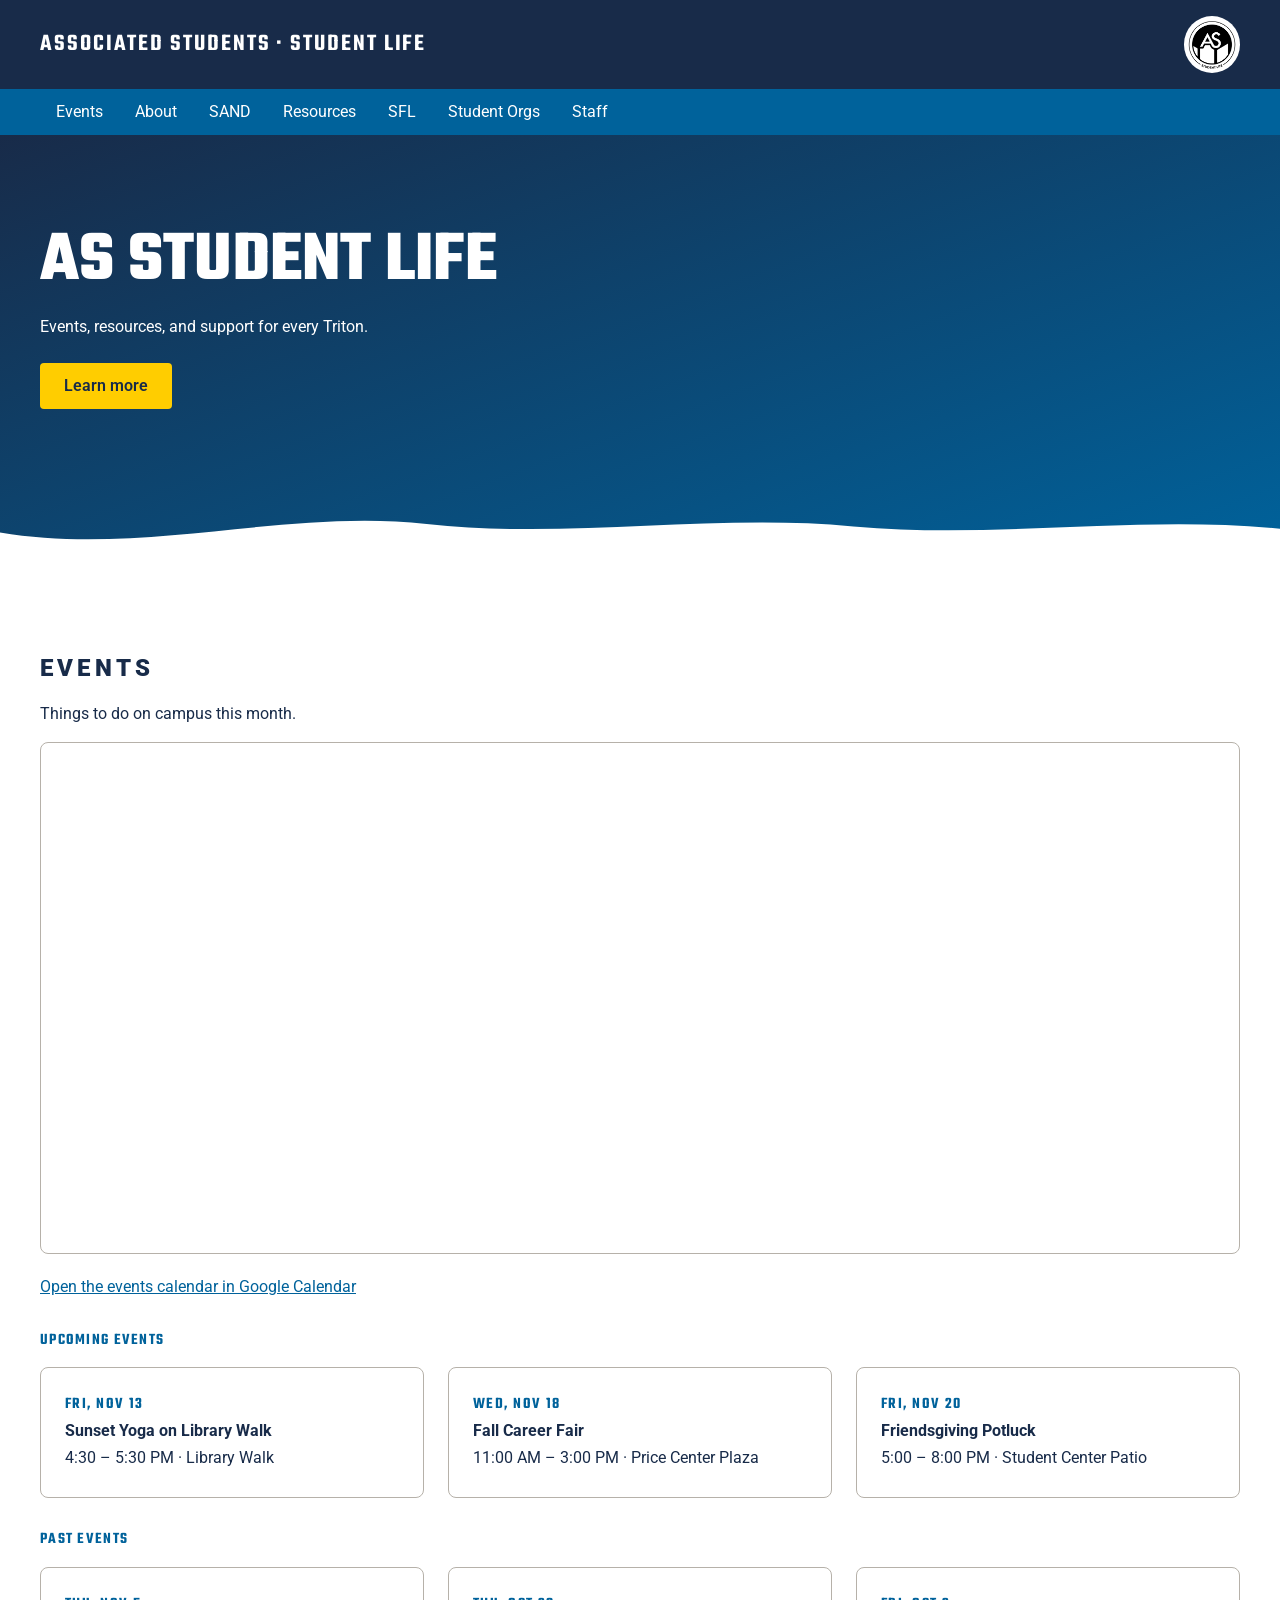
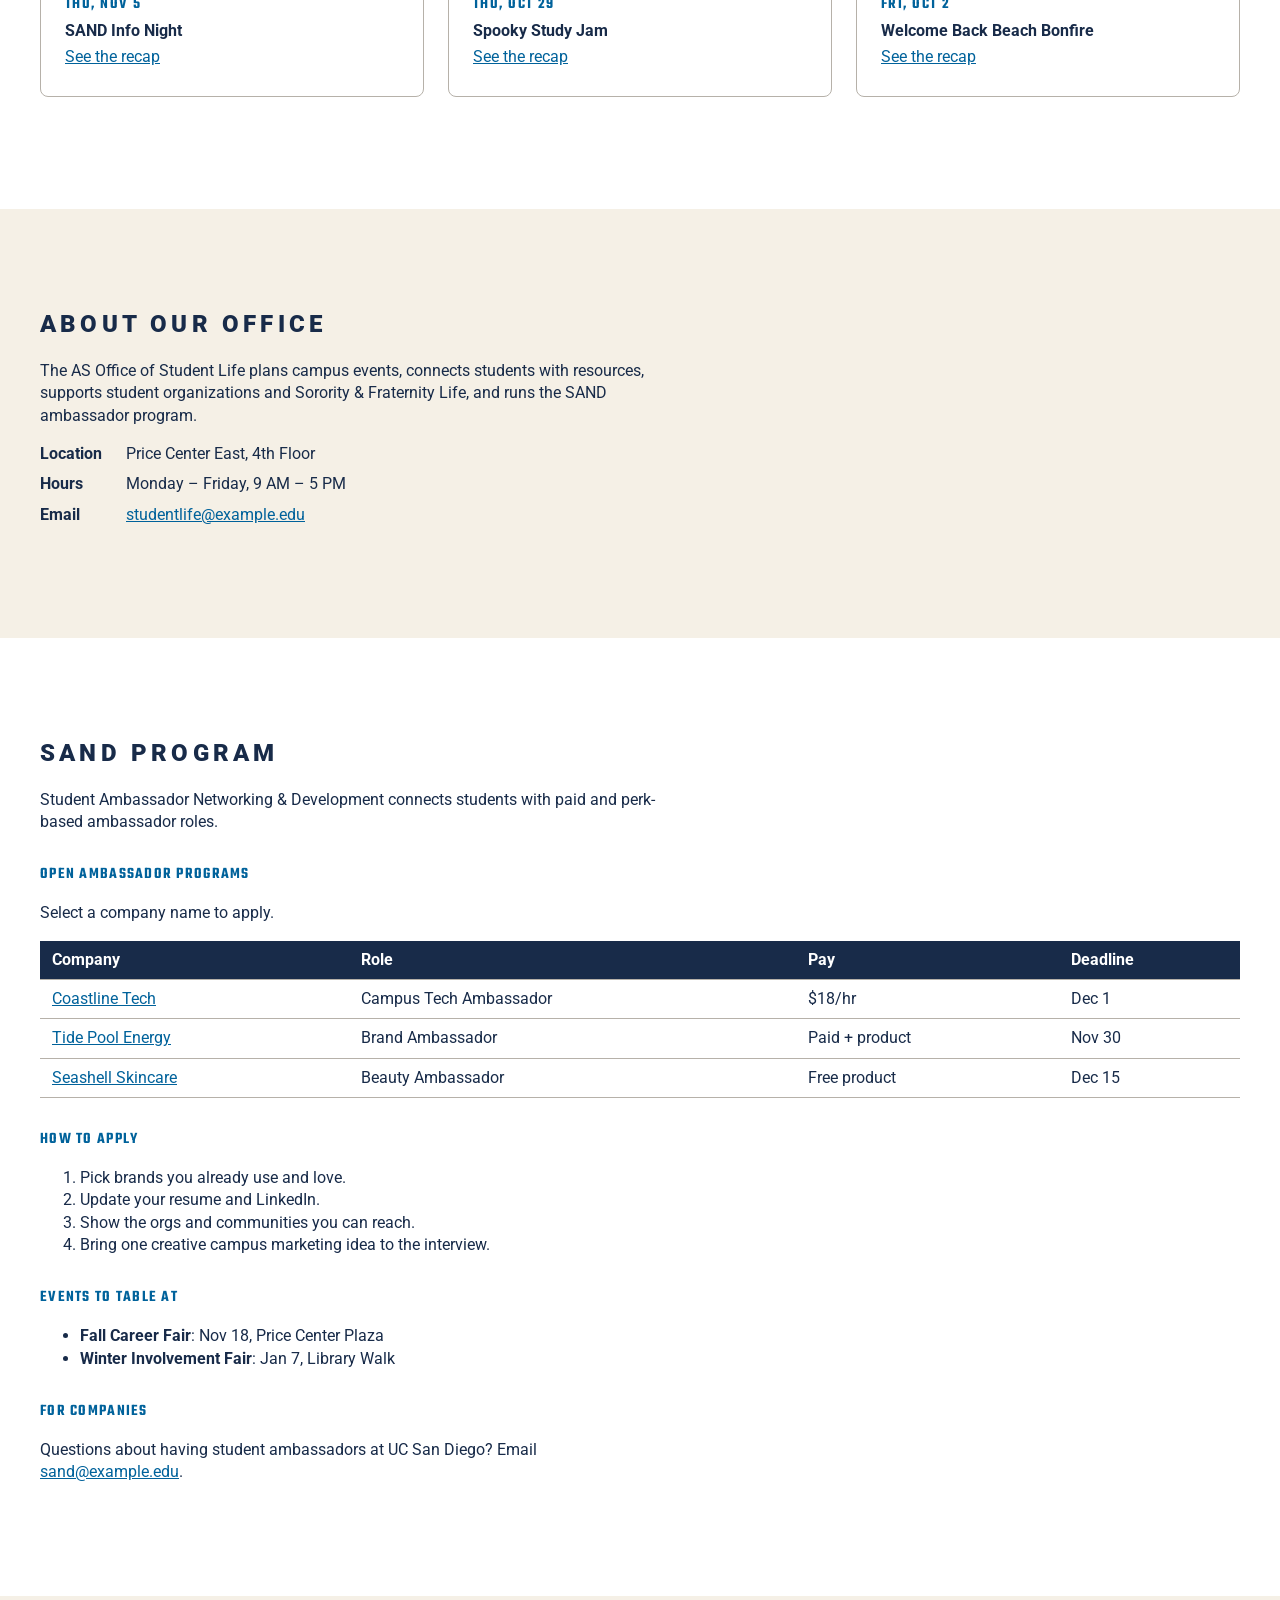
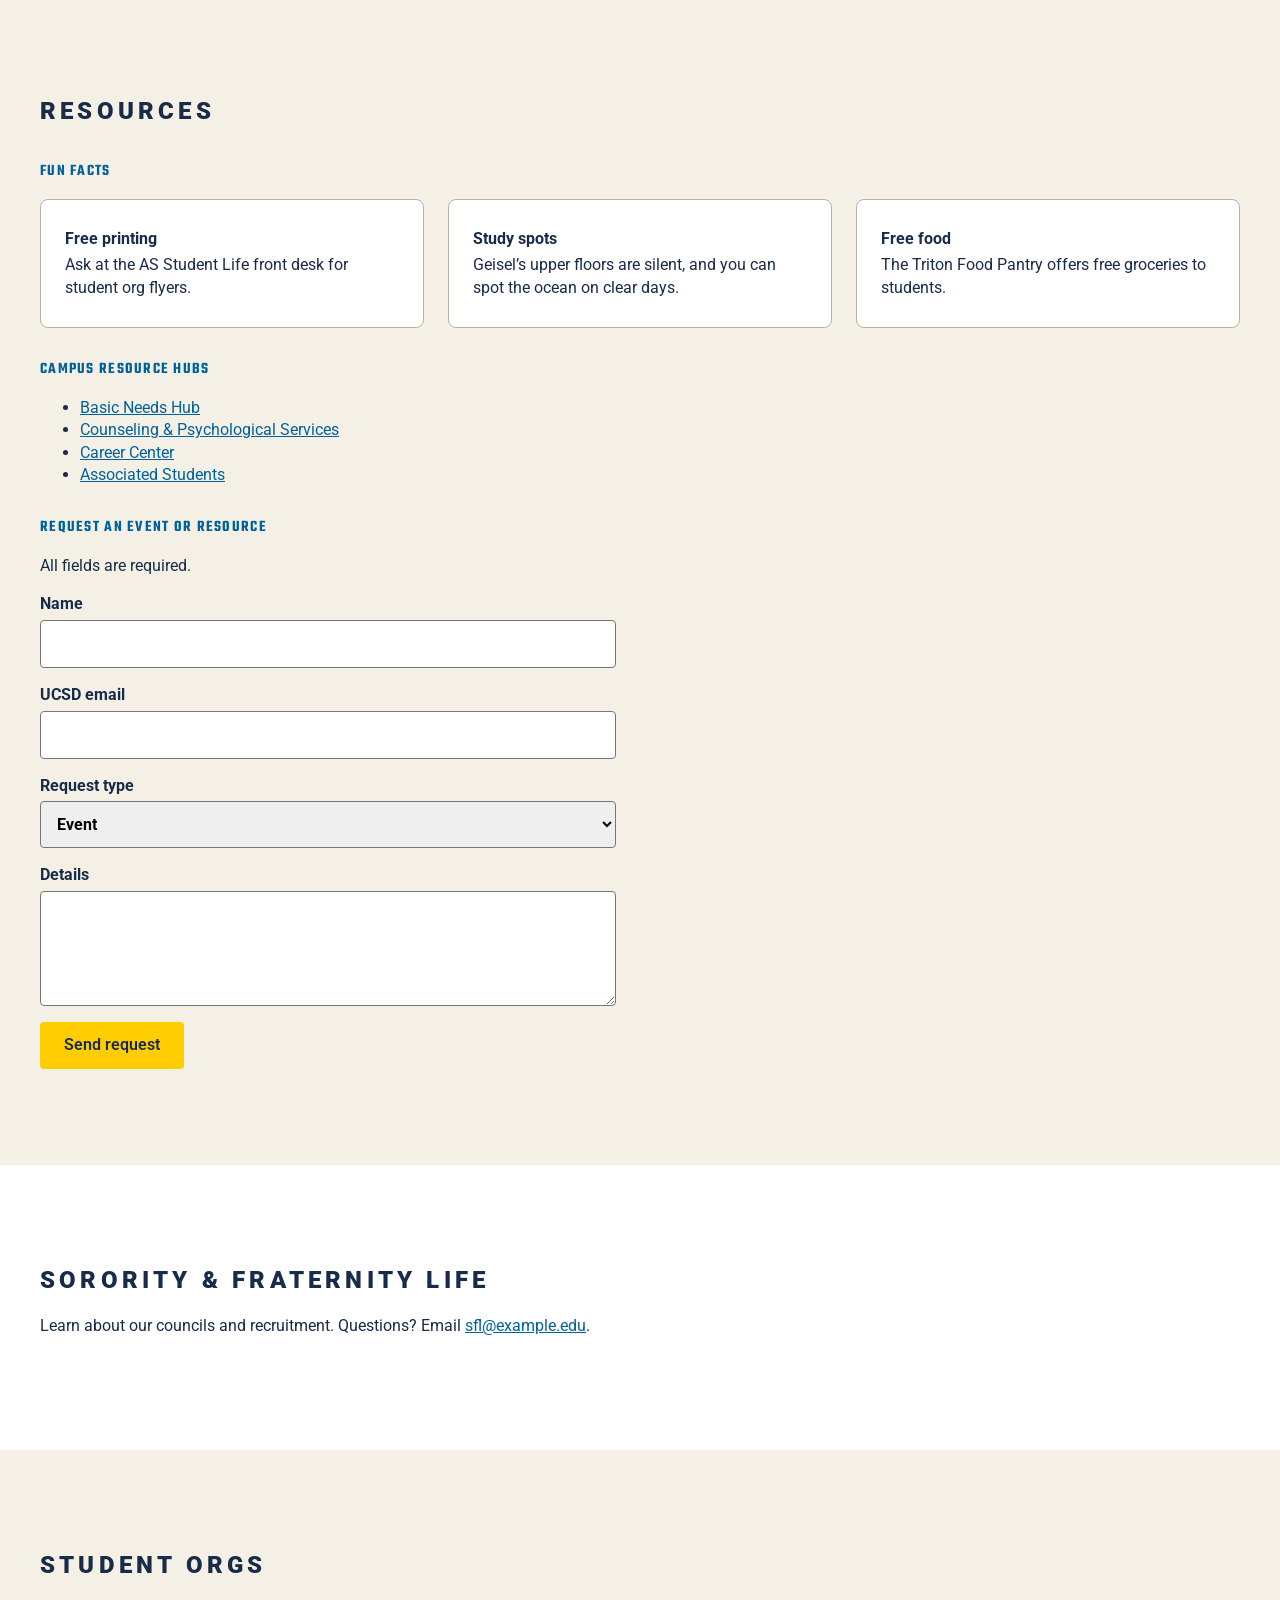
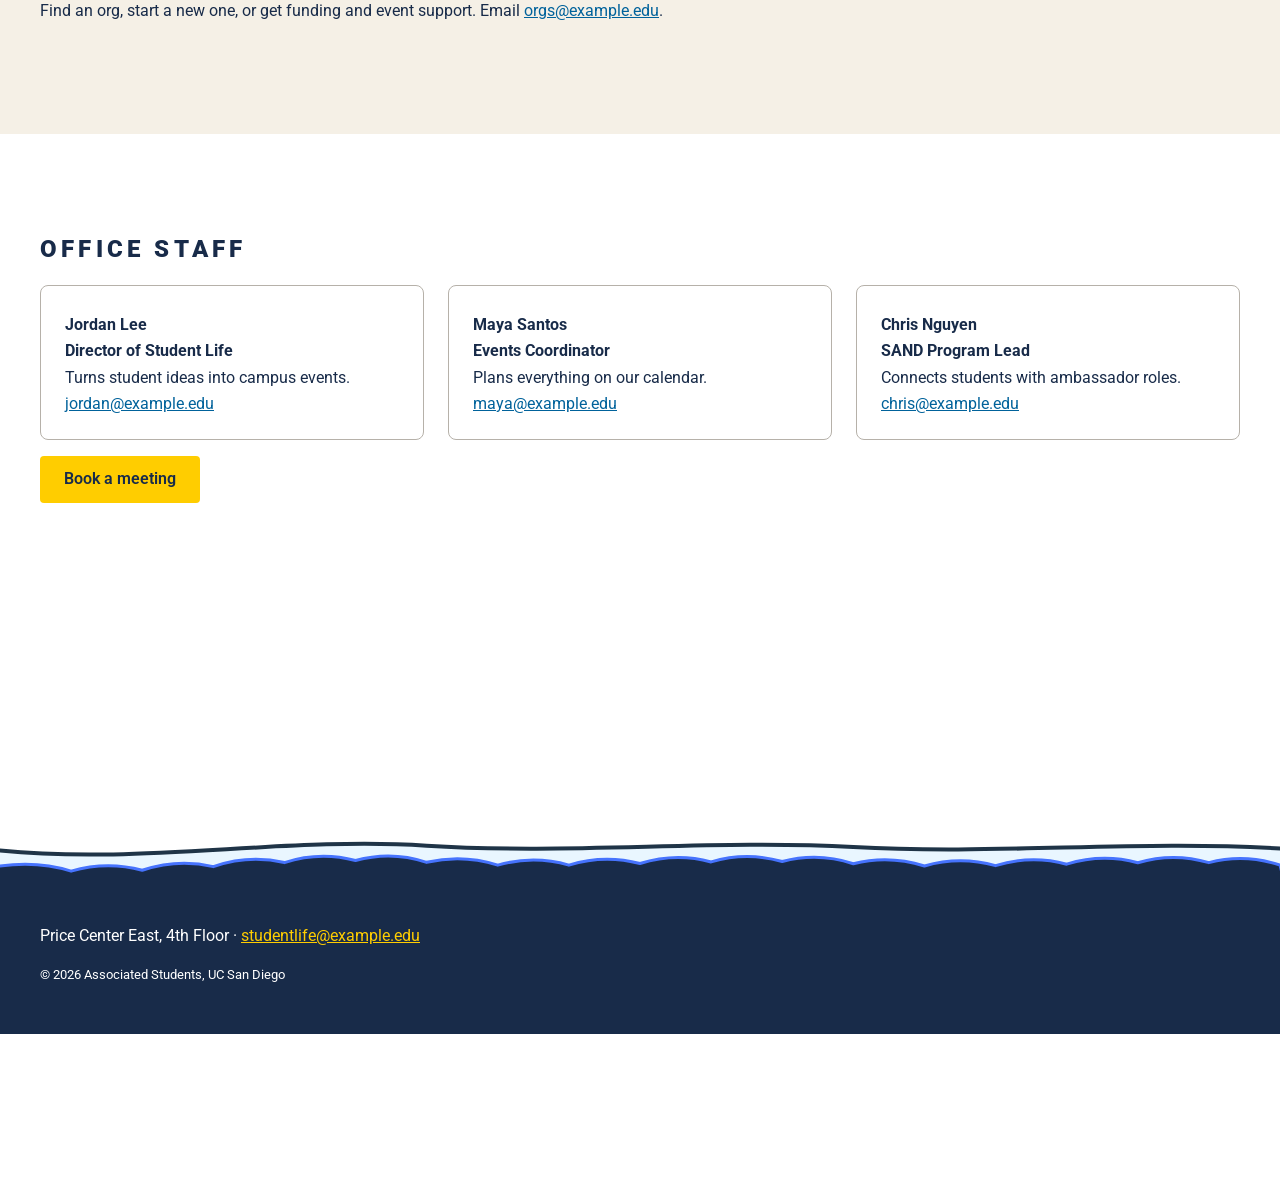
==== index.html @ 991984aa "initial" ====
<!DOCTYPE html>
<html lang="en">
<head>
  <meta charset="UTF-8">
  <meta name="viewport" content="width=device-width, initial-scale=1">
  <title>AS Student Life | UC San Diego</title>
  <meta name="description" content="Events, resources, and support from AS Student Life at UC San Diego.">
  <!-- Fonts from DESIGN.md: Roboto for body text, Teko for headlines and small labels -->
  <link rel="preconnect" href="https://fonts.googleapis.com">
  <link rel="preconnect" href="https://fonts.gstatic.com" crossorigin>
  <link rel="stylesheet" href="https://fonts.googleapis.com/css2?family=Roboto:ital,wght@0,400;0,600;0,700;0,900;1,400&family=Teko:wght@600;700&display=swap">
  <link rel="stylesheet" href="styles.css">
  <script src="script.js" defer></script>
</head>
<body>
  <a class="skip-link" href="#main-content">Skip to main content</a>

  <!-- Top bar: site name on the left, AS logo on the right (UCSD's masthead layout) -->
  <header class="site-header">
    <a class="site-header__name" href="index.html">Associated Students · Student Life</a>
    <img class="site-header__logo" src="assets/images/as-student-life-logo.png" alt="" width="56" height="57">
  </header>

  <!-- Blue navigation bar: each link jumps to a section below -->
  <nav class="site-nav" aria-label="Main">
    <ul>
      <li><a href="#events">Events</a></li>
      <li><a href="#about">About</a></li>
      <li><a href="#sand">SAND</a></li>
      <li><a href="#resources">Resources</a></li>
      <li><a href="#sfl">SFL</a></li>
      <li><a href="#student-orgs">Student Orgs</a></li>
      <li><a href="#staff">Staff</a></li>
    </ul>
  </nav>

  <main id="main-content">

    <!-- Hero banner -->
    <section class="hero" aria-labelledby="hero-heading">
      <h1 id="hero-heading">AS Student Life</h1>
      <p>Events, resources, and support for every Triton.</p>
      <a class="button" href="#about">Learn more<span class="visually-hidden"> about our office</span></a>
    </section>

    <!-- Events -->
    <section class="section" id="events" aria-labelledby="events-heading">
      <h2 id="events-heading">Events</h2>
      <p>Things to do on campus this month.</p>

      <!-- Replace src with your own Google Calendar embed link:
           Google Calendar → Settings → your calendar → Integrate calendar → "Embed code" -->
      <iframe class="calendar" src="https://calendar.google.com/calendar/embed?src=en.usa%23holiday%40group.v.calendar.google.com&amp;ctz=America%2FLos_Angeles" title="Campus events calendar" loading="lazy"></iframe>
      <!-- Fallback in case the embed is blocked or doesn't load (use the same calendar link) -->
      <p><a href="https://calendar.google.com/calendar/embed?src=en.usa%23holiday%40group.v.calendar.google.com&amp;ctz=America%2FLos_Angeles">Open the events calendar in Google Calendar</a></p>

      <h3>Upcoming events</h3>
      <!-- role="list" keeps list semantics in Safari, which drops them when bullets are removed with CSS -->
      <ul class="card-list" role="list">
        <li>
          <article class="card">
            <time datetime="2026-11-13">Fri, Nov 13</time>
            <h4>Sunset Yoga on Library Walk</h4>
            <p>4:30 – 5:30 PM · Library Walk</p>
          </article>
        </li>
        <li>
          <article class="card">
            <time datetime="2026-11-18">Wed, Nov 18</time>
            <h4>Fall Career Fair</h4>
            <p>11:00 AM – 3:00 PM · Price Center Plaza</p>
          </article>
        </li>
        <li>
          <article class="card">
            <time datetime="2026-11-20">Fri, Nov 20</time>
            <h4>Friendsgiving Potluck</h4>
            <p>5:00 – 8:00 PM · Student Center Patio</p>
          </article>
        </li>
      </ul>

      <h3>Past events</h3>
      <ul class="card-list" role="list">
        <li>
          <article class="card">
            <time datetime="2026-11-05">Thu, Nov 5</time>
            <h4>SAND Info Night</h4>
            <p><a href="#">See the recap<span class="visually-hidden"> of SAND Info Night</span></a></p>
          </article>
        </li>
        <li>
          <article class="card">
            <time datetime="2026-10-29">Thu, Oct 29</time>
            <h4>Spooky Study Jam</h4>
            <p><a href="#">See the recap<span class="visually-hidden"> of Spooky Study Jam</span></a></p>
          </article>
        </li>
        <li>
          <article class="card">
            <time datetime="2026-10-02">Fri, Oct 2</time>
            <h4>Welcome Back Beach Bonfire</h4>
            <p><a href="#">See the recap<span class="visually-hidden"> of Welcome Back Beach Bonfire</span></a></p>
          </article>
        </li>
      </ul>
    </section>

    <!-- About the office -->
    <section class="section section--sand" id="about" aria-labelledby="about-heading">
      <h2 id="about-heading">About our office</h2>
      <p>The AS Office of Student Life plans campus events, connects students with resources, supports student organizations and Sorority &amp; Fraternity Life, and runs the SAND ambassador program.</p>
      <dl class="details">
        <dt>Location</dt>
        <dd>Price Center East, 4th Floor</dd>
        <dt>Hours</dt>
        <dd>Monday – Friday, 9 AM – 5 PM</dd>
        <dt>Email</dt>
        <dd><a href="mailto:studentlife@example.edu">studentlife@example.edu</a></dd>
      </dl>
    </section>

    <!-- SAND: Student Ambassador Networking and Development -->
    <section class="section" id="sand" aria-labelledby="sand-heading">
      <h2 id="sand-heading">SAND Program</h2>
      <p>Student Ambassador Networking &amp; Development connects students with paid and perk-based ambassador roles.</p>

      <h3 id="sand-programs-heading">Open ambassador programs</h3>
      <p>Select a company name to apply.</p>
      <table aria-labelledby="sand-programs-heading">
        <thead>
          <tr>
            <th scope="col">Company</th>
            <th scope="col">Role</th>
            <th scope="col">Pay</th>
            <th scope="col">Deadline</th>
          </tr>
        </thead>
        <tbody>
          <tr>
            <td><a href="#">Coastline Tech</a></td>
            <td>Campus Tech Ambassador</td>
            <td>$18/hr</td>
            <td><time datetime="2026-12-01">Dec 1</time></td>
          </tr>
          <tr>
            <td><a href="#">Tide Pool Energy</a></td>
            <td>Brand Ambassador</td>
            <td>Paid + product</td>
            <td><time datetime="2026-11-30">Nov 30</time></td>
          </tr>
          <tr>
            <td><a href="#">Seashell Skincare</a></td>
            <td>Beauty Ambassador</td>
            <td>Free product</td>
            <td><time datetime="2026-12-15">Dec 15</time></td>
          </tr>
        </tbody>
      </table>

      <h3>How to apply</h3>
      <ol>
        <li>Pick brands you already use and love.</li>
        <li>Update your resume and LinkedIn.</li>
        <li>Show the orgs and communities you can reach.</li>
        <li>Bring one creative campus marketing idea to the interview.</li>
      </ol>

      <h3>Events to table at</h3>
      <ul>
        <li><strong>Fall Career Fair</strong>: <time datetime="2026-11-18">Nov 18</time>, Price Center Plaza</li>
        <li><strong>Winter Involvement Fair</strong>: <time datetime="2027-01-07">Jan 7</time>, Library Walk</li>
      </ul>

      <h3>For companies</h3>
      <p>Questions about having student ambassadors at UC San Diego? Email <a href="mailto:sand@example.edu">sand@example.edu</a>.</p>
    </section>

    <!-- Resources -->
    <section class="section section--sand" id="resources" aria-labelledby="resources-heading">
      <h2 id="resources-heading">Resources</h2>

      <h3>Fun facts</h3>
      <ul class="card-list" role="list">
        <li>
          <article class="card">
            <h4>Free printing</h4>
            <p>Ask at the AS Student Life front desk for student org flyers.</p>
          </article>
        </li>
        <li>
          <article class="card">
            <h4>Study spots</h4>
            <p>Geisel’s upper floors are silent, and you can spot the ocean on clear days.</p>
          </article>
        </li>
        <li>
          <article class="card">
            <h4>Free food</h4>
            <p>The Triton Food Pantry offers free groceries to students.</p>
          </article>
        </li>
      </ul>

      <h3>Campus resource hubs</h3>
      <ul>
        <li><a href="https://basicneeds.ucsd.edu">Basic Needs Hub</a></li>
        <li><a href="https://caps.ucsd.edu">Counseling &amp; Psychological Services</a></li>
        <li><a href="https://career.ucsd.edu">Career Center</a></li>
        <li><a href="https://as.ucsd.edu">Associated Students</a></li>
      </ul>

      <h3 id="request-form-heading">Request an event or resource</h3>
      <p>All fields are required.</p>
      <!-- Set action="" to your form service (Google Forms, Formspree, etc.) to receive submissions.
           It's a plain HTML form, so it works without JavaScript. -->
      <form class="request-form" action="#" method="post" aria-labelledby="request-form-heading">
        <label>Name <input type="text" name="name" autocomplete="name" required></label>
        <label>UCSD email <input type="email" name="email" autocomplete="email" required></label>
        <label>Request type
          <select name="request-type" required>
            <option>Event</option>
            <option>Resource</option>
            <option>Other</option>
          </select>
        </label>
        <label>Details <textarea name="details" rows="4" required></textarea></label>
        <button class="button" type="submit">Send request</button>
      </form>
    </section>

    <!-- Sorority & Fraternity Life -->
    <section class="section" id="sfl" aria-labelledby="sfl-heading">
      <h2 id="sfl-heading">Sorority &amp; Fraternity Life</h2>
      <p>Learn about our councils and recruitment. Questions? Email <a href="mailto:sfl@example.edu">sfl@example.edu</a>.</p>
    </section>

    <!-- Student organizations -->
    <section class="section section--sand" id="student-orgs" aria-labelledby="student-orgs-heading">
      <h2 id="student-orgs-heading">Student Orgs</h2>
      <p>Find an org, start a new one, or get funding and event support. Email <a href="mailto:orgs@example.edu">orgs@example.edu</a>.</p>
    </section>

    <!-- Office staff -->
    <section class="section" id="staff" aria-labelledby="staff-heading">
      <h2 id="staff-heading">Office Staff</h2>
      <ul class="card-list" role="list">
        <li>
          <article class="card">
            <h3>Jordan Lee</h3>
            <p><strong>Director of Student Life</strong></p>
            <p>Turns student ideas into campus events.</p>
            <a href="mailto:jordan@example.edu">jordan@example.edu</a>
          </article>
        </li>
        <li>
          <article class="card">
            <h3>Maya Santos</h3>
            <p><strong>Events Coordinator</strong></p>
            <p>Plans everything on our calendar.</p>
            <a href="mailto:maya@example.edu">maya@example.edu</a>
          </article>
        </li>
        <li>
          <article class="card">
            <h3>Chris Nguyen</h3>
            <p><strong>SAND Program Lead</strong></p>
            <p>Connects students with ambassador roles.</p>
            <a href="mailto:chris@example.edu">chris@example.edu</a>
          </article>
        </li>
      </ul>
      <p><a class="button" href="https://calendly.com/your-calendly-link">Book a meeting</a></p>
    </section>
  </main>

  <footer class="site-footer">
    <!-- Decorative wave edge along the top of the footer, drawn in the same style as the mascot art -->
    <svg class="site-footer__wave" viewBox="0 0 1440 100" preserveAspectRatio="none" aria-hidden="true" focusable="false">
      <path class="site-footer__foam" d="M -10 32.2 L 0 32.2 C 160 54.2 320 10.2 480 24.5 C 640 38.8 800 14.6 960 26.7 C 1120 38.8 1280 15.7 1440 28.9 L 1450 28.9 L 1450 110 L -10 110 Z"/>
      <path class="site-footer__water" d="M -10 58.2 Q 40 46.3 80 64.3 Q 120 48.3 160 62.9 Q 200 44.2 240 57.2 Q 280 38.1 320 50.9 Q 360 32.8 400 47.7 Q 440 32.1 480 50.5 Q 520 37.2 560 54.8 Q 600 39.2 640 54.8 Q 680 37.7 720 52.4 Q 760 35.1 800 49.9 Q 840 33.3 880 49.3 Q 920 34.5 960 52.7 Q 1000 39.0 1040 56.2 Q 1080 40.3 1120 55.7 Q 1160 38.6 1200 53.4 Q 1240 36.2 1280 51.1 Q 1320 34.7 1360 51.0 Q 1400 36.4 1440 54.9 L 1450 110 L -10 110 Z"/>
    </svg>

    <!-- Cat mascot: visible by default; script.js adds the pop-up animation if the browser supports it -->
    <figure class="mascot" data-mascot>
      <img src="assets/images/mascot-cat-surfing.png" alt="The AS Student Life cat mascot surfing a wave" width="900" height="852" loading="lazy">
      <figcaption class="mascot__bubble">Have a pawsome day!</figcaption>
    </figure>
    <address>Price Center East, 4th Floor · <a href="mailto:studentlife@example.edu">studentlife@example.edu</a></address>
    <p><small>© 2026 Associated Students, UC San Diego</small></p>
  </footer>
</body>
</html>
---- styles.css ----
/* =========================================================
   AS Student Life — styles
   Colors, fonts and spacing follow DESIGN.md (UC San Diego brand).
   Progressive enhancement: the HTML works on its own. These styles
   add layout and a light beach look, and anything a browser doesn't
   support (masks, sticky positioning) simply falls back to plain.
   ========================================================= */

/* ---- Design tokens (from DESIGN.md: don't add colors, fonts or spacing outside these) ---- */
:root {
  /* UC San Diego colors */
  --ucsd-navy: #182B49;       /* Header, footer, headings, main text */
  --ucsd-blue: #00629B;       /* Nav bar, links, small labels, focus rings on light areas */
  --ucsd-gold: #C69214;       /* Button hover */
  --ucsd-yellow: #FFCD00;     /* Buttons, links on navy */
  --ucsd-cyan: #00C6D7;       /* Focus rings on navy and blue areas only */
  --ucsd-white: #FFFFFF;
  --ucsd-sand: #F5F0E6;       /* Every other section's background */
  --ucsd-warm-gray: #B6B1A9;  /* Card borders, table lines */
  --ucsd-cool-gray: #747678;  /* Form input borders (warm gray is too faint to outline a field) */

  /* Fonts (loaded from Google Fonts in index.html) */
  --font-body: "Roboto", "Helvetica Neue", Helvetica, Arial, sans-serif;
  --font-display: "Teko", "Roboto Condensed", "Arial Narrow", sans-serif;

  /* Spacing scale (4px steps): use only these */
  --space-1: 4px;  --space-2: 8px;  --space-3: 12px; --space-4: 16px;
  --space-5: 24px; --space-6: 32px; --space-7: 48px; --space-8: 64px; --space-9: 96px;

  --radius-sm: 4px;  /* Buttons, inputs */
  --radius-md: 8px;  /* Cards, calendar, speech bubble */

  /* Page side margin: 16px on phones, 24px on tablets, 32px on desktops (see media queries) */
  --gutter: var(--space-4);
  /* Side padding that keeps content centered at 1200px wide */
  --page-padding: max(var(--gutter), calc((100% - 1200px) / 2));
  /* Top/bottom padding of each section: 48px on phones, 96px on desktops */
  --section-padding: var(--space-7);

  /* Mascot art colors, not UI colors: sampled from the cat picture so the footer's wave edge blends into it */
  --art-outline: #1F3447;     /* The art's dark outline */
  --art-foam: #E9F6FF;        /* Wave foam */
  --art-crest: #4673FD;       /* Blue line where foam meets water */

  /* Width of the surfing cat in the footer (smaller on phones, bigger on desktops) */
  --mascot-size: clamp(11rem, 24vw, 20rem);

  /* Height of the footer's wave edge (shorter on phones, so its foam band matches the cat picture's) */
  --footer-wave-height: clamp(3rem, 5vw, 4.5rem);

  /* Wave shape, used below the hero */
  --wave: url("data:image/svg+xml,%3Csvg xmlns='http://www.w3.org/2000/svg' viewBox='0 0 1440 80' preserveAspectRatio='none'%3E%3Cpath d='M0 44 C160 84 320 4 480 30 C640 56 800 12 960 34 C1120 56 1280 14 1440 38 L1440 80 L0 80 Z'/%3E%3C/svg%3E");
}

/* Tablets: wider side margins */
@media (min-width: 768px) {
  :root {
    --gutter: var(--space-5);
  }
}

/* Desktops: widest side margins and roomier sections */
@media (min-width: 1024px) {
  :root {
    --gutter: var(--space-6);
    --section-padding: var(--space-9);
  }
}

/* ---- Base ---- */
* {
  box-sizing: border-box;
}

html {
  scroll-behavior: smooth;
}

body {
  margin: 0;
  font-family: var(--font-body);
  font-size: 1rem;
  line-height: 1.4;
  color: var(--ucsd-navy);
  background: var(--ucsd-white);
}

/* Keeps long paragraphs at a comfortable reading width */
p {
  max-width: 70ch;
}

a {
  color: var(--ucsd-blue);
}

/* ---- Headings (DESIGN.md type hierarchy) ---- */

/* H1: tall, condensed Teko capitals */
h1 {
  font-family: var(--font-display);
  font-size: clamp(2.5rem, 6vw, 4.5rem);
  font-weight: 700;
  line-height: 0.85;
  text-transform: uppercase;
}

/* H2: heavy, widely spaced Roboto capitals */
h2 {
  margin: 0 0 var(--space-4);
  font-size: 1.5rem;
  font-weight: 900;
  letter-spacing: 0.175em;
  line-height: 1.6;
  text-transform: uppercase;
}

/* "Eyebrow" labels: section subheadings ("Upcoming events") and event dates on cards */
.section > h3,
.card time {
  font-family: var(--font-display);
  font-size: 1rem;
  font-weight: 600;
  letter-spacing: 0.08em;
  line-height: 1.3;
  text-transform: uppercase;
  color: var(--ucsd-blue);
}

.section > h3 {
  margin: var(--space-6) 0 var(--space-3);
}

/* ---- Accessibility helpers ---- */

/* Clear focus ring for keyboard users: blue on light areas... */
:focus-visible {
  outline: 2px solid var(--ucsd-blue);
  outline-offset: 2px;
}

/* ...and cyan on the navy/blue areas so it stays visible */
.skip-link:focus-visible,
.site-header :focus-visible,
.site-nav :focus-visible,
.hero :focus-visible,
.site-footer :focus-visible {
  outline-color: var(--ucsd-cyan);
}

/* Hides text on screen but keeps it for screen readers */
.visually-hidden {
  position: absolute;
  width: 1px;
  height: 1px;
  overflow: hidden;
  clip: rect(0 0 0 0);
  white-space: nowrap;
}

/* "Skip to main content" link: off screen until a keyboard user tabs to it */
.skip-link {
  position: absolute;
  left: -999px;
}

.skip-link:focus {
  left: var(--space-4);
  top: var(--space-4);
  z-index: 10;
  padding: var(--space-2) var(--space-4);
  background: var(--ucsd-yellow);
  color: var(--ucsd-navy);
}

/* ---- Top bar (navy, site name left, logo right) ---- */
.site-header {
  display: flex;
  align-items: center;
  justify-content: space-between;
  gap: var(--space-4);
  padding: var(--space-4) var(--page-padding);
  background: var(--ucsd-navy);
}

/* "Associated Students · Student Life" (wraps onto two lines on phones) */
.site-header__name {
  color: var(--ucsd-white);
  font-family: var(--font-display);
  font-size: 1.5rem;
  font-weight: 600;
  letter-spacing: 0.08em;
  line-height: 1.3;
  text-decoration: none;
  text-transform: uppercase;
}

/* AS logo: the file is black on a see-through background, so it sits on a white circle to stay
   visible on navy. The logo itself is only sized, never recolored or cropped. */
.site-header__logo {
  width: 56px;
  height: auto;
  padding: var(--space-1);
  border-radius: 50%;
  background: var(--ucsd-white);
}

/* ---- Navigation bar ---- */
.site-nav {
  padding-inline: var(--page-padding);
  background: var(--ucsd-blue);
}

/* Links in a row that wraps onto a second line on phones (nothing hidden off screen) */
.site-nav ul {
  display: flex;
  flex-wrap: wrap;
  margin: 0;
  padding: 0;
  list-style: none;
}

.site-nav a {
  display: block;
  padding: var(--space-3) var(--space-4);
  color: var(--ucsd-white);
  text-decoration: none;
}

.site-nav a:hover {
  background: var(--ucsd-navy);
}

/* On tablets and up, keep the nav bar at the top while scrolling */
@media (min-width: 768px) {
  .site-nav {
    position: sticky;
    top: 0;
    z-index: 5;
  }

  /* Stops section headings from landing underneath the sticky nav bar */
  html {
    scroll-padding-top: var(--space-8);
  }
}

/* ---- Hero banner ---- */
.hero {
  position: relative;
  /* Extra bottom padding (48px) makes room for the wave edge */
  padding: var(--section-padding) var(--page-padding) calc(var(--section-padding) + var(--space-7));
  color: var(--ucsd-white);
  /* Subtle navy-to-blue gradient (the only gradient DESIGN.md allows); white text passes contrast on both.
     To use a photo like the AS site, replace this line with:
     background: linear-gradient(rgb(24 43 73 / 0.7), rgb(24 43 73 / 0.7)), url("assets/images/hero.jpg") center / cover; */
  background: linear-gradient(160deg, var(--ucsd-navy), var(--ucsd-blue));
}

.hero h1 {
  margin: 0;
}

.hero p {
  margin: var(--space-5) 0;
}

/* Yellow button ("Learn more", "Send request", "Book a meeting") */
.button {
  display: inline-block;
  padding: var(--space-3) var(--space-5);
  border: 0;
  border-radius: var(--radius-sm);
  background: var(--ucsd-yellow);
  color: var(--ucsd-navy);
  font: inherit;
  font-weight: 600;
  text-decoration: none;
  cursor: pointer;
}

.button:hover {
  background: var(--ucsd-gold);
}

/* White wave at the bottom of the hero.
   Only drawn in browsers that support CSS masks; others just get a straight edge. */
@supports ((mask-image: none) or (-webkit-mask-image: none)) {
  .hero::after {
    content: "";
    position: absolute;
    left: 0;
    right: 0;
    bottom: -1px;
    height: var(--space-7);
    background: var(--ucsd-white);
    -webkit-mask: var(--wave) bottom / 100% 100% no-repeat;
    mask: var(--wave) bottom / 100% 100% no-repeat;
  }
}

/* ---- Page sections ---- */
.section {
  padding: var(--section-padding) var(--page-padding);
}

/* Every other section gets a sand background */
.section--sand {
  background: var(--ucsd-sand);
}

/* Grid of cards that wraps to fit the screen */
.card-list {
  display: grid;
  grid-template-columns: repeat(auto-fit, minmax(15rem, 1fr));
  gap: var(--space-5);
  padding: 0;
  list-style: none;
}

.card {
  height: 100%;
  padding: var(--space-5);
  border: 1px solid var(--ucsd-warm-gray);
  border-radius: var(--radius-md);
  background: var(--ucsd-white);
}

.card h3,
.card h4,
.card p {
  margin: var(--space-1) 0;
}

/* Card titles (event and staff names): bold, body-sized */
.card h3 {
  font-size: 1rem;
}

/* Embedded Google Calendar */
.calendar {
  width: 100%;
  height: 32rem;
  border: 1px solid var(--ucsd-warm-gray);
  border-radius: var(--radius-md);
}

/* Label / value pairs (office location, hours, email) */
.details {
  display: grid;
  grid-template-columns: max-content 1fr;
  gap: var(--space-2) var(--space-5);
}

.details dt {
  font-weight: 700;
}

.details dd {
  margin: 0;
}

/* SAND programs table */
table {
  width: 100%;
  border-collapse: collapse;
}

th,
td {
  padding: var(--space-2) var(--space-3);
  border-bottom: 1px solid var(--ucsd-warm-gray);
  text-align: left;
}

th {
  background: var(--ucsd-navy);
  color: var(--ucsd-white);
}

/* Request form: one field per row, label above input */
.request-form {
  display: grid;
  gap: var(--space-4);
  max-width: 36rem;
}

.request-form label {
  display: grid;
  gap: var(--space-1);
  font-weight: 700;
}

.request-form input,
.request-form select,
.request-form textarea {
  padding: var(--space-3);
  border: 1px solid var(--ucsd-cool-gray);
  border-radius: var(--radius-sm);
  font: inherit;
}

.request-form .button {
  justify-self: start;
}

/* ---- Footer ---- */
.site-footer {
  position: relative;
  margin-top: calc(var(--mascot-size) * 0.75 + var(--space-7)); /* Room above the footer for the cat */
  padding: var(--space-6) var(--page-padding);
  background: var(--ucsd-navy);
  color: var(--ucsd-white);
}

/* Wave edge along the top of the footer (inline SVG in index.html), in the mascot art's style:
   dark outline, then a band of foam, then a scalloped blue crest line above the navy water */
.site-footer__wave {
  position: absolute;
  left: 0;
  bottom: calc(100% - 1px);
  z-index: 1;
  width: 100%;
  height: var(--footer-wave-height);
}

.site-footer__foam {
  fill: var(--art-foam);
  stroke: var(--art-outline);
  stroke-width: 4px;
  vector-effect: non-scaling-stroke; /* Keeps lines the same thickness however wide the screen is */
}

.site-footer__water {
  fill: var(--ucsd-navy);
  stroke: var(--art-crest);
  stroke-width: 3px;
  vector-effect: non-scaling-stroke;
}

.site-footer address {
  font-style: normal;
}

.site-footer a {
  color: var(--ucsd-yellow);
}

/* ---- Cat mascot ---- */

/* The cat's wave stands in front of the footer's wave edge. The picture has its own foam line drawn
   across the wave's base, placed at the same height as the footer's foam edge so the two line up and blend:
     0.73   = where the footer's foam edge sits, as a share of the wave edge's height (near the cat)
     0.1926 = where the picture's foam line sits above its bottom, as a share of the picture's width
   By default (no JavaScript) it simply sits there, fully visible. */
.mascot {
  position: absolute;
  z-index: 2;
  bottom: calc(100% + var(--footer-wave-height) * 0.73 - var(--mascot-size) * 0.1926);
  right: var(--page-padding);
  width: var(--mascot-size);
  margin: 0;
  /* Cuts off only the bottom edge, so the cat can hide "underwater" while the bubble still shows */
  clip-path: inset(-100vmax -100vmax 0 -100vmax);
}

.mascot img {
  display: block;
  width: 100%;
  height: auto;
  transition: transform 0.6s cubic-bezier(0.34, 1.56, 0.64, 1); /* Springy pop */
}

/* Speech bubble just left of the picture */
.mascot__bubble {
  position: absolute;
  right: 96%; /* Just left of the cat's head */
  bottom: 70%;
  width: max-content;
  max-width: min(12rem, 40vw); /* Wraps onto two lines on very small phones instead of running off screen */
  padding: var(--space-2) var(--space-3);
  border: 1px solid var(--ucsd-warm-gray);
  border-radius: var(--radius-md);
  background: var(--ucsd-white);
  color: var(--ucsd-navy);
  font-size: 0.875rem;
  font-weight: 700;
}

/* Enhancement: when script.js runs it adds "mascot--animated", which hides the cat below the footer
   (the bubble hides instantly, so it's never caught half-faded)... */
.mascot--animated img {
  transform: translateY(100%);
}

.mascot--animated .mascot__bubble {
  opacity: 0;
}

/* ...then adds "is-peeking" when the footer scrolls into view, popping it back up and fading the bubble in */
.mascot--animated.is-peeking img {
  transform: none;
}

.mascot--animated.is-peeking .mascot__bubble {
  opacity: 1;
  transition: opacity 0.3s 0.5s;
}

/* Turn off animations for visitors who prefer reduced motion */
@media (prefers-reduced-motion: reduce) {
  html {
    scroll-behavior: auto;
  }

  .mascot img,
  .mascot--animated.is-peeking .mascot__bubble {
    transition: none;
  }
}
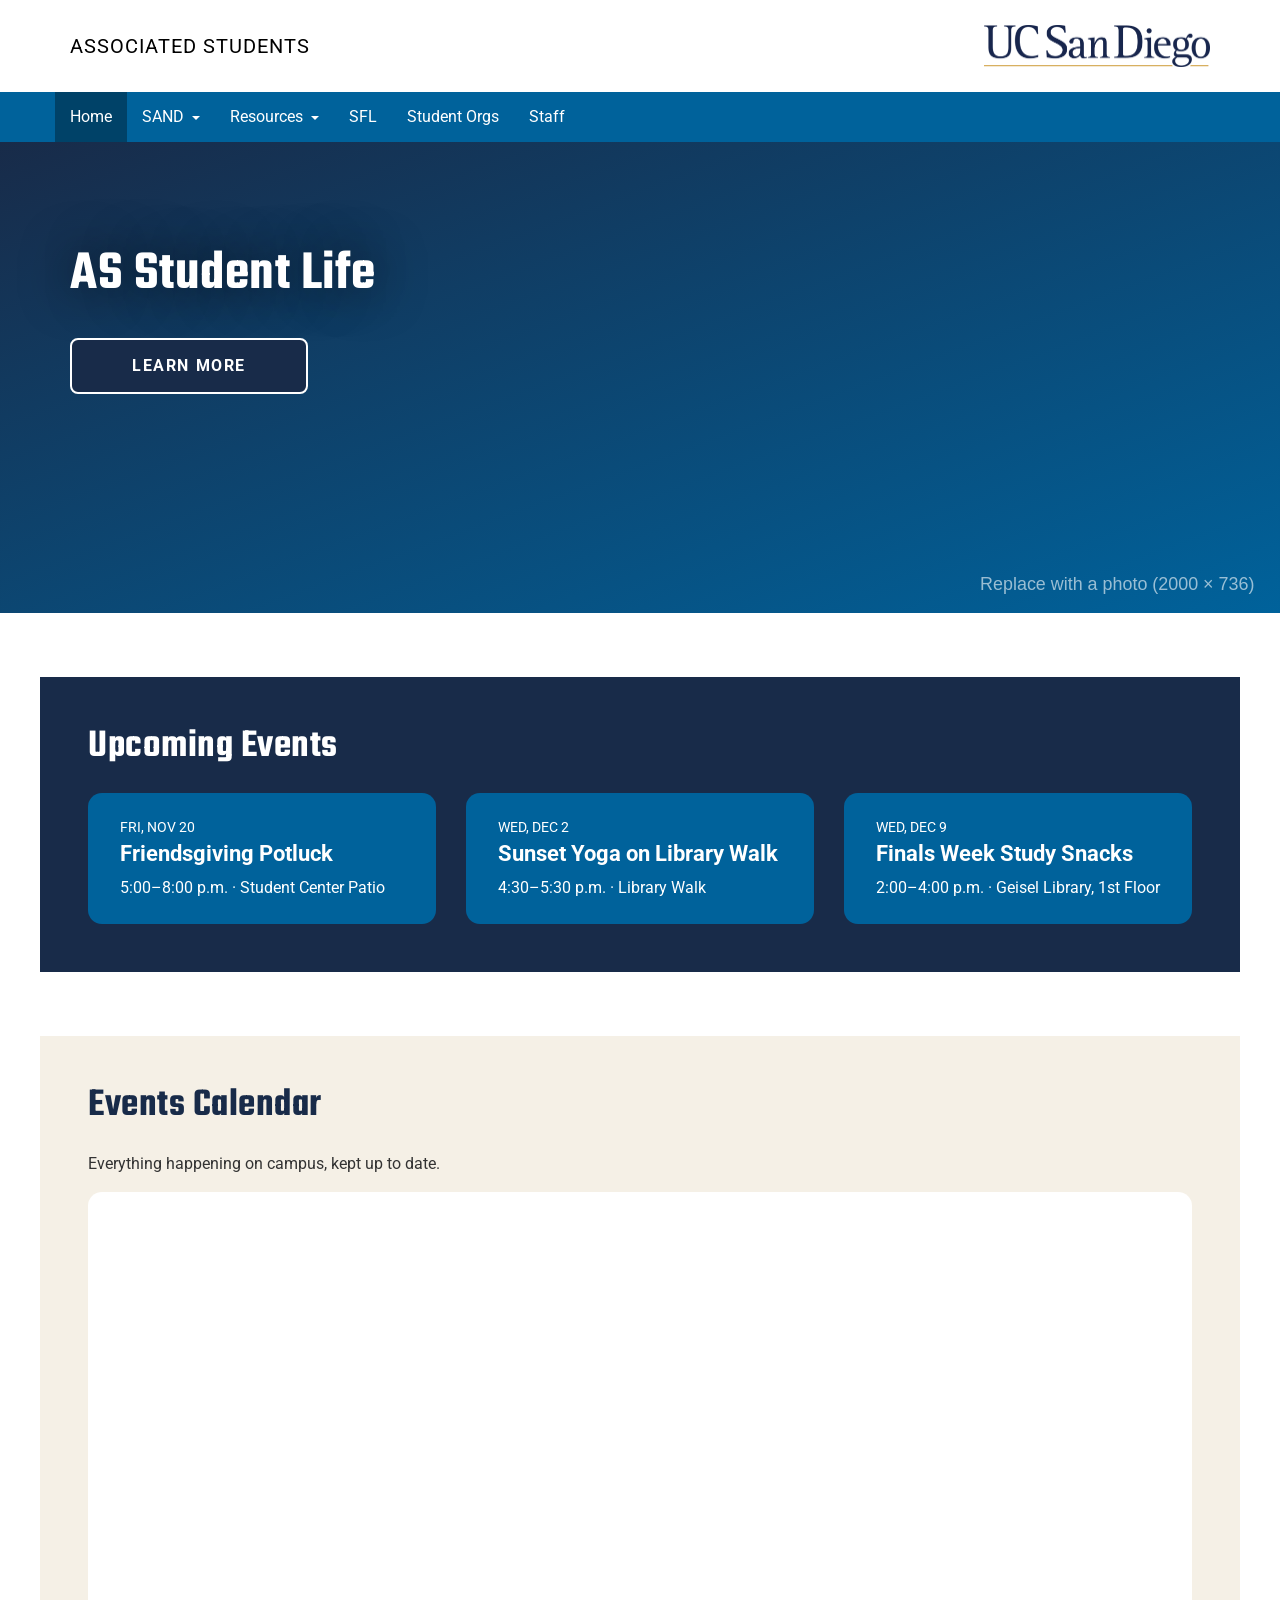
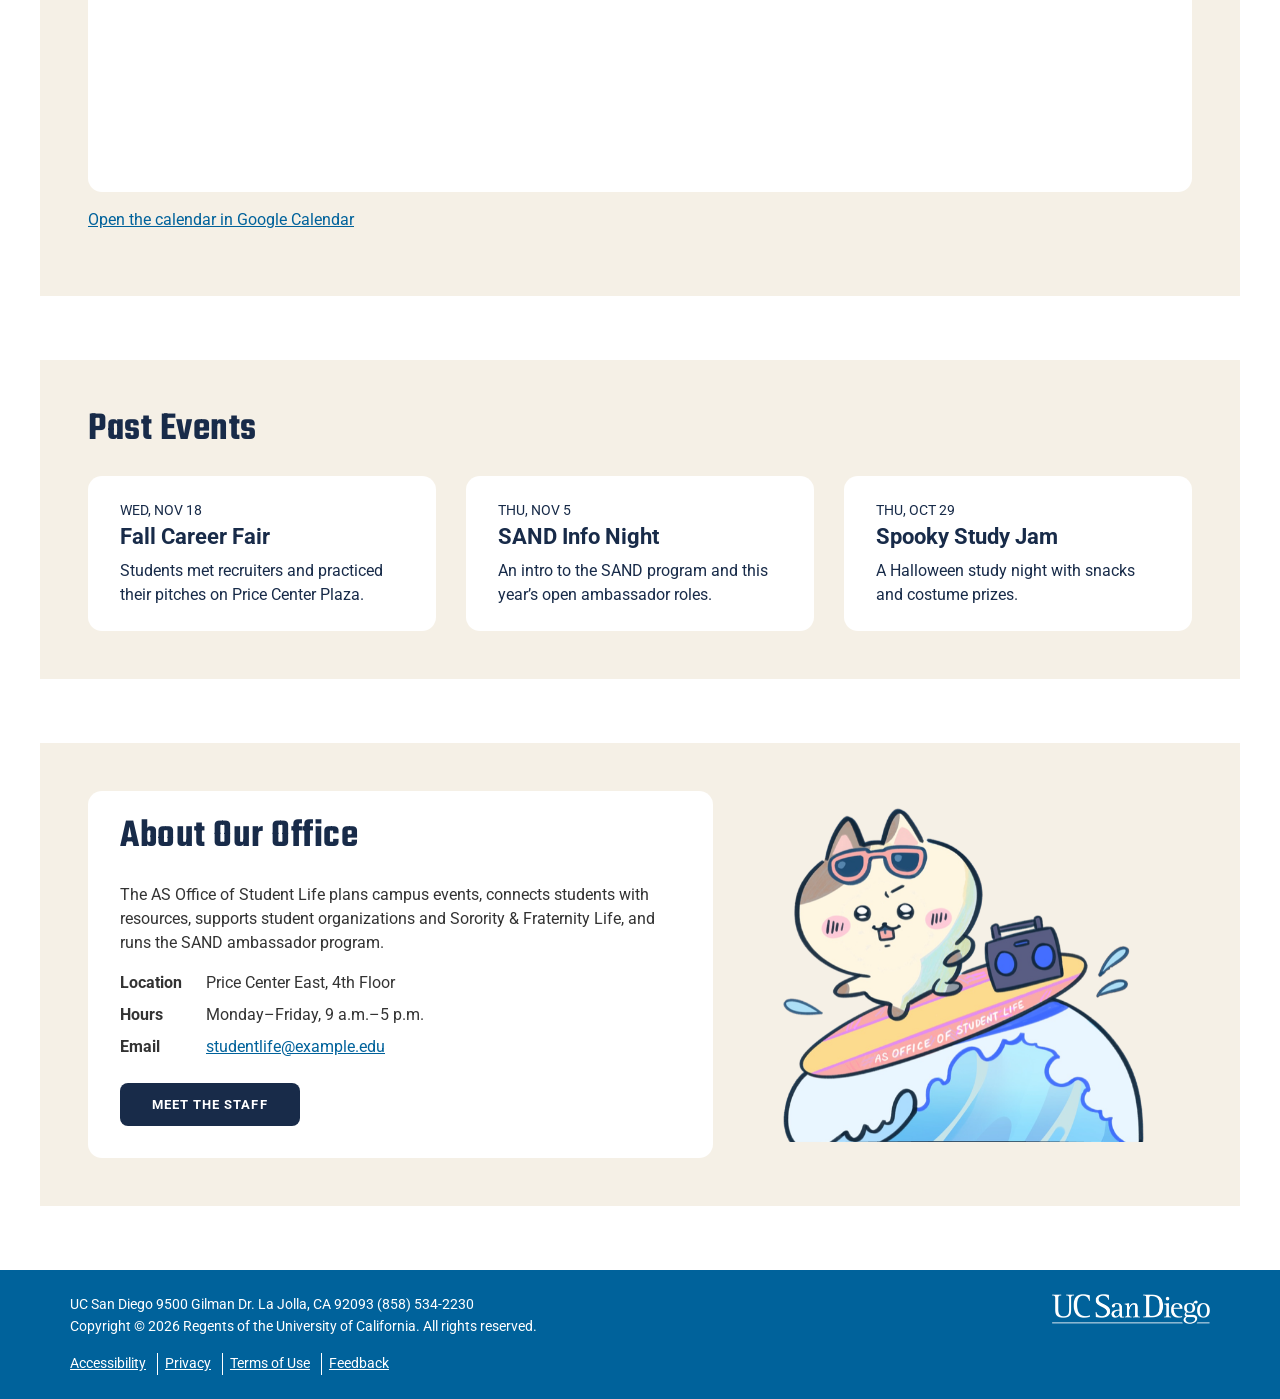
==== commit 2cb19643: "moved files" ====
--- a/index.html
+++ b/index.html
@@ -1,293 +1,135 @@
 <!DOCTYPE html>
 <html lang="en">
 <head>
-  <meta charset="UTF-8">
+  <meta charset="utf-8">
   <meta name="viewport" content="width=device-width, initial-scale=1">
   <title>AS Student Life | UC San Diego</title>
-  <meta name="description" content="Events, resources, and support from AS Student Life at UC San Diego.">
-  <!-- Fonts from DESIGN.md: Roboto for body text, Teko for headlines and small labels -->
-  <link rel="preconnect" href="https://fonts.googleapis.com">
-  <link rel="preconnect" href="https://fonts.gstatic.com" crossorigin>
-  <link rel="stylesheet" href="https://fonts.googleapis.com/css2?family=Roboto:ital,wght@0,400;0,600;0,700;0,900;1,400&family=Teko:wght@600;700&display=swap">
-  <link rel="stylesheet" href="styles.css">
-  <script src="script.js" defer></script>
+  <meta name="description" content="Events, resources and support from the AS Office of Student Life at UC San Diego.">
+  <link rel="stylesheet" href="https://fonts.googleapis.com/css2?family=Roboto:wght@400;500;700&amp;family=Teko:wght@600&amp;display=swap">
+  <link rel="stylesheet" href="style.css">
+  <script src="menu.js" defer></script>
 </head>
 <body>
-  <a class="skip-link" href="#main-content">Skip to main content</a>
+  <a class="skip-link" href="#main">Skip to main content</a>
 
-  <!-- Top bar: site name on the left, AS logo on the right (UCSD's masthead layout) -->
   <header class="site-header">
-    <a class="site-header__name" href="index.html">Associated Students · Student Life</a>
-    <img class="site-header__logo" src="assets/images/as-student-life-logo.png" alt="" width="56" height="57">
+    <a class="site-name" href="index.html">Associated Students</a>
+    <a class="ucsd-logo" href="https://ucsd.edu"><img src="images/ucsd-logo.png" alt="UC San Diego" width="451" height="85"></a>
   </header>
 
-  <!-- Blue navigation bar: each link jumps to a section below -->
   <nav class="site-nav" aria-label="Main">
-    <ul>
-      <li><a href="#events">Events</a></li>
-      <li><a href="#about">About</a></li>
-      <li><a href="#sand">SAND</a></li>
-      <li><a href="#resources">Resources</a></li>
-      <li><a href="#sfl">SFL</a></li>
-      <li><a href="#student-orgs">Student Orgs</a></li>
-      <li><a href="#staff">Staff</a></li>
+    <button type="button" aria-controls="nav-list" hidden>MENU</button>
+    <ul id="nav-list">
+      <li><a href="index.html" aria-current="page">Home</a></li>
+      <li>
+        <a href="sand.html">SAND</a>
+        <ul>
+          <li><a href="sand.html#open-programs">Open Programs</a></li>
+          <li><a href="sand.html#how-to-apply">How to Apply</a></li>
+          <li><a href="sand.html#tabling-events">Tabling Events</a></li>
+          <li><a href="sand.html#for-companies">For Companies</a></li>
+        </ul>
+      </li>
+      <li>
+        <a href="resources.html">Resources</a>
+        <ul>
+          <li><a href="resources.html#fun-facts">Fun Facts</a></li>
+          <li><a href="resources.html#campus-resources">Campus Resources</a></li>
+          <li><a href="resources.html#request-form">Request Form</a></li>
+        </ul>
+      </li>
+      <li><a href="sfl.html">SFL</a></li>
+      <li><a href="student-orgs.html">Student Orgs</a></li>
+      <li><a href="staff.html">Staff</a></li>
     </ul>
   </nav>
 
-  <main id="main-content">
-
-    <!-- Hero banner -->
-    <section class="hero" aria-labelledby="hero-heading">
-      <h1 id="hero-heading">AS Student Life</h1>
-      <p>Events, resources, and support for every Triton.</p>
-      <a class="button" href="#about">Learn more<span class="visually-hidden"> about our office</span></a>
+  <main id="main">
+    <section class="hero">
+      <img src="images/hero.svg" alt="" width="2000" height="736">
+      <header>
+        <h1>AS Student Life</h1>
+        <a class="button" href="#about-our-office">Learn More</a>
+      </header>
     </section>
 
-    <!-- Events -->
-    <section class="section" id="events" aria-labelledby="events-heading">
-      <h2 id="events-heading">Events</h2>
-      <p>Things to do on campus this month.</p>
-
-      <!-- Replace src with your own Google Calendar embed link:
-           Google Calendar → Settings → your calendar → Integrate calendar → "Embed code" -->
-      <iframe class="calendar" src="https://calendar.google.com/calendar/embed?src=en.usa%23holiday%40group.v.calendar.google.com&amp;ctz=America%2FLos_Angeles" title="Campus events calendar" loading="lazy"></iframe>
-      <!-- Fallback in case the embed is blocked or doesn't load (use the same calendar link) -->
-      <p><a href="https://calendar.google.com/calendar/embed?src=en.usa%23holiday%40group.v.calendar.google.com&amp;ctz=America%2FLos_Angeles">Open the events calendar in Google Calendar</a></p>
-
-      <h3>Upcoming events</h3>
-      <!-- role="list" keeps list semantics in Safari, which drops them when bullets are removed with CSS -->
-      <ul class="card-list" role="list">
+    <section class="panel panel-dark" id="upcoming-events">
+      <h2>Upcoming Events</h2>
+      <ul class="card-list">
         <li>
-          <article class="card">
-            <time datetime="2026-11-13">Fri, Nov 13</time>
-            <h4>Sunset Yoga on Library Walk</h4>
-            <p>4:30 – 5:30 PM · Library Walk</p>
-          </article>
+          <time datetime="2026-11-20">Fri, Nov 20</time>
+          <h3>Friendsgiving Potluck</h3>
+          <p>5:00–8:00 p.m. · Student Center Patio</p>
         </li>
         <li>
-          <article class="card">
-            <time datetime="2026-11-18">Wed, Nov 18</time>
-            <h4>Fall Career Fair</h4>
-            <p>11:00 AM – 3:00 PM · Price Center Plaza</p>
-          </article>
+          <time datetime="2026-12-02">Wed, Dec 2</time>
+          <h3>Sunset Yoga on Library Walk</h3>
+          <p>4:30–5:30 p.m. · Library Walk</p>
         </li>
         <li>
-          <article class="card">
-            <time datetime="2026-11-20">Fri, Nov 20</time>
-            <h4>Friendsgiving Potluck</h4>
-            <p>5:00 – 8:00 PM · Student Center Patio</p>
-          </article>
-        </li>
-      </ul>
-
-      <h3>Past events</h3>
-      <ul class="card-list" role="list">
-        <li>
-          <article class="card">
-            <time datetime="2026-11-05">Thu, Nov 5</time>
-            <h4>SAND Info Night</h4>
-            <p><a href="#">See the recap<span class="visually-hidden"> of SAND Info Night</span></a></p>
-          </article>
-        </li>
-        <li>
-          <article class="card">
-            <time datetime="2026-10-29">Thu, Oct 29</time>
-            <h4>Spooky Study Jam</h4>
-            <p><a href="#">See the recap<span class="visually-hidden"> of Spooky Study Jam</span></a></p>
-          </article>
-        </li>
-        <li>
-          <article class="card">
-            <time datetime="2026-10-02">Fri, Oct 2</time>
-            <h4>Welcome Back Beach Bonfire</h4>
-            <p><a href="#">See the recap<span class="visually-hidden"> of Welcome Back Beach Bonfire</span></a></p>
-          </article>
+          <time datetime="2026-12-09">Wed, Dec 9</time>
+          <h3>Finals Week Study Snacks</h3>
+          <p>2:00–4:00 p.m. · Geisel Library, 1st Floor</p>
         </li>
       </ul>
     </section>
 
-    <!-- About the office -->
-    <section class="section section--sand" id="about" aria-labelledby="about-heading">
-      <h2 id="about-heading">About our office</h2>
-      <p>The AS Office of Student Life plans campus events, connects students with resources, supports student organizations and Sorority &amp; Fraternity Life, and runs the SAND ambassador program.</p>
-      <dl class="details">
-        <dt>Location</dt>
-        <dd>Price Center East, 4th Floor</dd>
-        <dt>Hours</dt>
-        <dd>Monday – Friday, 9 AM – 5 PM</dd>
-        <dt>Email</dt>
-        <dd><a href="mailto:studentlife@example.edu">studentlife@example.edu</a></dd>
-      </dl>
+    <section class="panel" id="calendar">
+      <h2>Events Calendar</h2>
+      <p>Everything happening on campus, kept up to date.</p>
+      <!-- To show your calendar: Google Calendar > Settings > your calendar > Integrate calendar, then paste its embed link into both src and href below. -->
+      <iframe src="https://calendar.google.com/calendar/embed?src=en.usa%23holiday%40group.v.calendar.google.com&amp;ctz=America%2FLos_Angeles" title="Campus events calendar" loading="lazy"></iframe>
+      <p><a href="https://calendar.google.com/calendar/embed?src=en.usa%23holiday%40group.v.calendar.google.com&amp;ctz=America%2FLos_Angeles">Open the calendar in Google Calendar</a></p>
     </section>
 
-    <!-- SAND: Student Ambassador Networking and Development -->
-    <section class="section" id="sand" aria-labelledby="sand-heading">
-      <h2 id="sand-heading">SAND Program</h2>
-      <p>Student Ambassador Networking &amp; Development connects students with paid and perk-based ambassador roles.</p>
-
-      <h3 id="sand-programs-heading">Open ambassador programs</h3>
-      <p>Select a company name to apply.</p>
-      <table aria-labelledby="sand-programs-heading">
-        <thead>
-          <tr>
-            <th scope="col">Company</th>
-            <th scope="col">Role</th>
-            <th scope="col">Pay</th>
-            <th scope="col">Deadline</th>
-          </tr>
-        </thead>
-        <tbody>
-          <tr>
-            <td><a href="#">Coastline Tech</a></td>
-            <td>Campus Tech Ambassador</td>
-            <td>$18/hr</td>
-            <td><time datetime="2026-12-01">Dec 1</time></td>
-          </tr>
-          <tr>
-            <td><a href="#">Tide Pool Energy</a></td>
-            <td>Brand Ambassador</td>
-            <td>Paid + product</td>
-            <td><time datetime="2026-11-30">Nov 30</time></td>
-          </tr>
-          <tr>
-            <td><a href="#">Seashell Skincare</a></td>
-            <td>Beauty Ambassador</td>
-            <td>Free product</td>
-            <td><time datetime="2026-12-15">Dec 15</time></td>
-          </tr>
-        </tbody>
-      </table>
-
-      <h3>How to apply</h3>
-      <ol>
-        <li>Pick brands you already use and love.</li>
-        <li>Update your resume and LinkedIn.</li>
-        <li>Show the orgs and communities you can reach.</li>
-        <li>Bring one creative campus marketing idea to the interview.</li>
-      </ol>
-
-      <h3>Events to table at</h3>
-      <ul>
-        <li><strong>Fall Career Fair</strong>: <time datetime="2026-11-18">Nov 18</time>, Price Center Plaza</li>
-        <li><strong>Winter Involvement Fair</strong>: <time datetime="2027-01-07">Jan 7</time>, Library Walk</li>
+    <section class="panel" id="past-events">
+      <h2>Past Events</h2>
+      <ul class="card-list">
+        <li>
+          <time datetime="2026-11-18">Wed, Nov 18</time>
+          <h3>Fall Career Fair</h3>
+          <p>Students met recruiters and practiced their pitches on Price Center Plaza.</p>
+        </li>
+        <li>
+          <time datetime="2026-11-05">Thu, Nov 5</time>
+          <h3>SAND Info Night</h3>
+          <p>An intro to the SAND program and this year’s open ambassador roles.</p>
+        </li>
+        <li>
+          <time datetime="2026-10-29">Thu, Oct 29</time>
+          <h3>Spooky Study Jam</h3>
+          <p>A Halloween study night with snacks and costume prizes.</p>
+        </li>
       </ul>
-
-      <h3>For companies</h3>
-      <p>Questions about having student ambassadors at UC San Diego? Email <a href="mailto:sand@example.edu">sand@example.edu</a>.</p>
     </section>
 
-    <!-- Resources -->
-    <section class="section section--sand" id="resources" aria-labelledby="resources-heading">
-      <h2 id="resources-heading">Resources</h2>
-
-      <h3>Fun facts</h3>
-      <ul class="card-list" role="list">
-        <li>
-          <article class="card">
-            <h4>Free printing</h4>
-            <p>Ask at the AS Student Life front desk for student org flyers.</p>
-          </article>
-        </li>
-        <li>
-          <article class="card">
-            <h4>Study spots</h4>
-            <p>Geisel’s upper floors are silent, and you can spot the ocean on clear days.</p>
-          </article>
-        </li>
-        <li>
-          <article class="card">
-            <h4>Free food</h4>
-            <p>The Triton Food Pantry offers free groceries to students.</p>
-          </article>
-        </li>
-      </ul>
-
-      <h3>Campus resource hubs</h3>
-      <ul>
-        <li><a href="https://basicneeds.ucsd.edu">Basic Needs Hub</a></li>
-        <li><a href="https://caps.ucsd.edu">Counseling &amp; Psychological Services</a></li>
-        <li><a href="https://career.ucsd.edu">Career Center</a></li>
-        <li><a href="https://as.ucsd.edu">Associated Students</a></li>
-      </ul>
-
-      <h3 id="request-form-heading">Request an event or resource</h3>
-      <p>All fields are required.</p>
-      <!-- Set action="" to your form service (Google Forms, Formspree, etc.) to receive submissions.
-           It's a plain HTML form, so it works without JavaScript. -->
-      <form class="request-form" action="#" method="post" aria-labelledby="request-form-heading">
-        <label>Name <input type="text" name="name" autocomplete="name" required></label>
-        <label>UCSD email <input type="email" name="email" autocomplete="email" required></label>
-        <label>Request type
-          <select name="request-type" required>
-            <option>Event</option>
-            <option>Resource</option>
-            <option>Other</option>
-          </select>
-        </label>
-        <label>Details <textarea name="details" rows="4" required></textarea></label>
-        <button class="button" type="submit">Send request</button>
-      </form>
-    </section>
-
-    <!-- Sorority & Fraternity Life -->
-    <section class="section" id="sfl" aria-labelledby="sfl-heading">
-      <h2 id="sfl-heading">Sorority &amp; Fraternity Life</h2>
-      <p>Learn about our councils and recruitment. Questions? Email <a href="mailto:sfl@example.edu">sfl@example.edu</a>.</p>
-    </section>
-
-    <!-- Student organizations -->
-    <section class="section section--sand" id="student-orgs" aria-labelledby="student-orgs-heading">
-      <h2 id="student-orgs-heading">Student Orgs</h2>
-      <p>Find an org, start a new one, or get funding and event support. Email <a href="mailto:orgs@example.edu">orgs@example.edu</a>.</p>
-    </section>
-
-    <!-- Office staff -->
-    <section class="section" id="staff" aria-labelledby="staff-heading">
-      <h2 id="staff-heading">Office Staff</h2>
-      <ul class="card-list" role="list">
-        <li>
-          <article class="card">
-            <h3>Jordan Lee</h3>
-            <p><strong>Director of Student Life</strong></p>
-            <p>Turns student ideas into campus events.</p>
-            <a href="mailto:jordan@example.edu">jordan@example.edu</a>
-          </article>
-        </li>
-        <li>
-          <article class="card">
-            <h3>Maya Santos</h3>
-            <p><strong>Events Coordinator</strong></p>
-            <p>Plans everything on our calendar.</p>
-            <a href="mailto:maya@example.edu">maya@example.edu</a>
-          </article>
-        </li>
-        <li>
-          <article class="card">
-            <h3>Chris Nguyen</h3>
-            <p><strong>SAND Program Lead</strong></p>
-            <p>Connects students with ambassador roles.</p>
-            <a href="mailto:chris@example.edu">chris@example.edu</a>
-          </article>
-        </li>
-      </ul>
-      <p><a class="button" href="https://calendly.com/your-calendly-link">Book a meeting</a></p>
+    <section class="panel panel-split" id="about-our-office">
+      <div class="panel-card">
+        <h2>About Our Office</h2>
+        <p>The AS Office of Student Life plans campus events, connects students with resources, supports student organizations and Sorority &amp; Fraternity Life, and runs the SAND ambassador program.</p>
+        <dl>
+          <dt>Location</dt>
+          <dd>Price Center East, 4th Floor</dd>
+          <dt>Hours</dt>
+          <dd>Monday–Friday, 9 a.m.–5 p.m.</dd>
+          <dt>Email</dt>
+          <dd><a href="mailto:studentlife@example.edu">studentlife@example.edu</a></dd>
+        </dl>
+        <a class="button" href="staff.html">Meet the Staff</a>
+      </div>
+      <img src="images/mascot-cat-surfing.png" alt="The AS Student Life cat mascot surfing a wave" width="720" height="540">
     </section>
   </main>
 
-  <footer class="site-footer">
-    <!-- Decorative wave edge along the top of the footer, drawn in the same style as the mascot art -->
-    <svg class="site-footer__wave" viewBox="0 0 1440 100" preserveAspectRatio="none" aria-hidden="true" focusable="false">
-      <path class="site-footer__foam" d="M -10 32.2 L 0 32.2 C 160 54.2 320 10.2 480 24.5 C 640 38.8 800 14.6 960 26.7 C 1120 38.8 1280 15.7 1440 28.9 L 1450 28.9 L 1450 110 L -10 110 Z"/>
-      <path class="site-footer__water" d="M -10 58.2 Q 40 46.3 80 64.3 Q 120 48.3 160 62.9 Q 200 44.2 240 57.2 Q 280 38.1 320 50.9 Q 360 32.8 400 47.7 Q 440 32.1 480 50.5 Q 520 37.2 560 54.8 Q 600 39.2 640 54.8 Q 680 37.7 720 52.4 Q 760 35.1 800 49.9 Q 840 33.3 880 49.3 Q 920 34.5 960 52.7 Q 1000 39.0 1040 56.2 Q 1080 40.3 1120 55.7 Q 1160 38.6 1200 53.4 Q 1240 36.2 1280 51.1 Q 1320 34.7 1360 51.0 Q 1400 36.4 1440 54.9 L 1450 110 L -10 110 Z"/>
-    </svg>
-
-    <!-- Cat mascot: visible by default; script.js adds the pop-up animation if the browser supports it -->
-    <figure class="mascot" data-mascot>
-      <img src="assets/images/mascot-cat-surfing.png" alt="The AS Student Life cat mascot surfing a wave" width="900" height="852" loading="lazy">
-      <figcaption class="mascot__bubble">Have a pawsome day!</figcaption>
-    </figure>
-    <address>Price Center East, 4th Floor · <a href="mailto:studentlife@example.edu">studentlife@example.edu</a></address>
-    <p><small>© 2026 Associated Students, UC San Diego</small></p>
+  <footer>
+    <p>UC San Diego 9500 Gilman Dr. La Jolla, CA 92093 (858) 534-2230<br>Copyright © 2026 Regents of the University of California. All rights reserved.</p>
+    <ul>
+      <li><a href="https://accessibility.ucsd.edu/">Accessibility</a></li>
+      <li><a href="https://ucsd.edu/about/privacy.html">Privacy</a></li>
+      <li><a href="https://ucsd.edu/about/terms-of-use.html">Terms of Use</a></li>
+      <li><a href="mailto:studentlife@example.edu">Feedback</a></li>
+    </ul>
+    <a href="https://ucsd.edu/"><img src="images/ucsd-logo-white.png" alt="UC San Diego" width="315" height="60"></a>
   </footer>
 </body>
 </html>
--- a/style.css
+++ b/style.css
@@ -0,0 +1,647 @@
+:root {
+  --navy: #182B49;
+  --blue: #00629B;
+  --dark-blue: #004268;
+  --sand: #F5F0E6;
+  --sand-light: #FAF7F2;
+  --line: #D8D7D7;
+  --cool-gray: #747678;
+  --gray: #666666;
+  --text: #333333;
+  --white: #FFFFFF;
+  --black: #000000;
+
+  --space-1: 4px;
+  --space-2: 8px;
+  --space-3: 12px;
+  --space-4: 16px;
+  --space-5: 24px;
+  --space-6: 32px;
+  --space-7: 48px;
+  --space-8: 64px;
+
+  --font: "Roboto", "Helvetica Neue", Helvetica, Arial, sans-serif;
+  --font-display: "Teko", "Arial Narrow", sans-serif;
+  --content: 1140px;
+  --gutter: var(--space-4);
+  /* Side padding that lines content up in a centered 1140px column on any width */
+  --inline: max(var(--gutter), (100% - var(--content)) / 2);
+  /* Home page panels sit in a slightly wider 1200px column, like as.ucsd.edu */
+  --panel-inline: max(var(--gutter), (100% - 1200px) / 2);
+  --panel-padding: var(--space-5);
+}
+
+* {
+  box-sizing: border-box;
+}
+
+body {
+  margin: 0;
+  font-family: var(--font);
+  line-height: 1.5;
+  color: var(--text);
+  background: var(--white);
+}
+
+img {
+  display: block;
+  max-width: 100%;
+  height: auto;
+}
+
+a {
+  color: var(--blue);
+}
+
+:focus-visible {
+  outline: 2px solid var(--blue);
+  outline-offset: 2px;
+}
+
+.site-nav :focus-visible,
+.hero :focus-visible,
+.panel-dark :focus-visible,
+footer :focus-visible {
+  outline-color: var(--white);
+}
+
+h1,
+h2 {
+  margin: 0 0 var(--space-4);
+  font-family: var(--font-display);
+  font-weight: 600;
+  letter-spacing: 0.5px;
+  line-height: 1.1;
+}
+
+h1 {
+  font-size: clamp(2.5rem, 5vw, 3.5rem);
+  color: var(--blue);
+}
+
+h2 {
+  font-size: 2.5rem;
+  color: var(--navy);
+}
+
+h3 {
+  margin: 0 0 var(--space-2);
+  font-size: 1.375rem;
+  line-height: 1.2;
+  color: var(--navy);
+}
+
+p,
+ul,
+ol {
+  margin: 0 0 var(--space-4);
+}
+
+.skip-link {
+  position: absolute;
+  top: var(--space-2);
+  left: var(--space-2);
+  z-index: 2;
+  padding: var(--space-2) var(--space-4);
+  background: var(--white);
+}
+
+.skip-link:not(:focus) {
+  clip-path: inset(50%);
+}
+
+.site-header {
+  display: flex;
+  align-items: center;
+  justify-content: space-between;
+  gap: var(--space-4);
+  min-height: 92px;
+  padding: var(--space-4) var(--inline);
+  background: var(--white);
+}
+
+.site-name {
+  color: var(--black);
+  font-size: 1.25rem;
+  letter-spacing: 1px;
+  text-decoration: none;
+  text-transform: uppercase;
+}
+
+.site-name:hover {
+  color: var(--gray);
+}
+
+.ucsd-logo {
+  display: none;
+}
+
+.ucsd-logo img {
+  width: 226px;
+}
+
+.site-nav {
+  padding-inline: var(--inline);
+  background: var(--blue);
+}
+
+.site-nav button {
+  margin-block: var(--space-2);
+  padding: var(--space-2) var(--space-4);
+  border: 2px solid var(--white);
+  border-radius: 4px;
+  background: none;
+  color: var(--white);
+  font: inherit;
+  font-weight: 700;
+  letter-spacing: 0.08em;
+  cursor: pointer;
+}
+
+.site-nav button[aria-expanded="false"] + ul {
+  display: none;
+}
+
+.site-nav ul {
+  margin: 0;
+  padding: 0;
+  list-style: none;
+}
+
+.site-nav > ul {
+  margin-inline: -15px;
+  padding-bottom: var(--space-2);
+}
+
+.site-nav ul ul {
+  padding-left: var(--space-5);
+}
+
+.site-nav a {
+  display: block;
+  padding: 13px 15px;
+  color: var(--white);
+  text-decoration: none;
+}
+
+.site-nav a:hover,
+.site-nav a[aria-current="page"] {
+  background: var(--dark-blue);
+}
+
+.breadcrumbs ol {
+  display: flex;
+  flex-wrap: wrap;
+  margin: 0;
+  padding: 15px 0 0;
+  list-style: none;
+  color: var(--gray);
+  font-size: 0.8125rem;
+}
+
+.breadcrumbs li + li::before {
+  content: "/" / "";
+  padding: 0 5px;
+  color: var(--line);
+}
+
+.breadcrumbs a {
+  text-decoration: none;
+  text-transform: uppercase;
+}
+
+.button {
+  display: inline-block;
+  padding: var(--space-3) var(--space-6);
+  border: 0;
+  border-radius: 8px;
+  background: var(--navy);
+  color: var(--white);
+  font: inherit;
+  font-size: 0.8125rem;
+  font-weight: 700;
+  letter-spacing: 0.08em;
+  text-decoration: none;
+  text-transform: uppercase;
+  cursor: pointer;
+}
+
+.button:hover {
+  background: var(--blue);
+}
+
+.hero {
+  display: grid;
+  background: var(--navy);
+}
+
+.hero > * {
+  grid-area: 1 / 1;
+}
+
+.hero img {
+  width: 100%;
+  height: 100%;
+  min-height: 20rem;
+  object-fit: cover;
+}
+
+.hero header {
+  align-self: start;
+  margin: 8% var(--inline) var(--space-6);
+}
+
+.hero h1 {
+  margin-bottom: var(--space-6);
+  color: var(--white);
+  text-shadow: 0 0 50px rgb(0 0 0 / 0.75);
+}
+
+.hero .button {
+  padding: 14px 60px;
+  border: 2px solid var(--white);
+  font-size: 1rem;
+  letter-spacing: 0.1em;
+}
+
+.hero .button:hover {
+  background: var(--white);
+  color: var(--navy);
+}
+
+.panel {
+  padding: var(--panel-padding);
+  background: var(--sand);
+}
+
+main > .panel {
+  margin: var(--space-8) var(--panel-inline);
+}
+
+.panel h2 {
+  margin-bottom: var(--space-5);
+}
+
+.panel-dark {
+  background: var(--navy);
+  color: var(--white);
+}
+
+.panel-dark h2,
+.panel-dark h3,
+.panel-dark a {
+  color: var(--white);
+}
+
+.panel-split {
+  display: grid;
+  gap: var(--space-6);
+  align-items: center;
+}
+
+.panel-card {
+  padding: var(--space-5) var(--space-6) var(--space-6);
+  border-radius: 14px;
+  background: var(--white);
+}
+
+.panel-card > :last-child {
+  margin-bottom: 0;
+}
+
+.card-list {
+  display: grid;
+  grid-template-columns: repeat(auto-fit, minmax(min(16rem, 100%), 1fr));
+  gap: 30px;
+  margin: 0;
+  padding: 0;
+  list-style: none;
+}
+
+.card-list > li {
+  padding: var(--space-5) var(--space-6);
+  border-radius: 14px;
+  background: var(--white);
+  color: var(--navy);
+}
+
+.panel-dark .card-list > li {
+  background: var(--blue);
+  color: var(--white);
+}
+
+.card-list > li > :last-child {
+  margin-bottom: 0;
+}
+
+.card-list time {
+  display: block;
+  margin-bottom: var(--space-1);
+  font-size: 0.85em;
+  text-transform: uppercase;
+}
+
+iframe {
+  display: block;
+  width: 100%;
+  height: 600px;
+  margin-bottom: var(--space-4);
+  border: 0;
+  border-radius: 14px;
+  background: var(--white);
+}
+
+dl {
+  display: grid;
+  grid-template-columns: auto 1fr;
+  gap: var(--space-2) var(--space-5);
+  margin: 0 0 var(--space-5);
+}
+
+dt {
+  font-weight: 700;
+}
+
+dd {
+  margin: 0;
+}
+
+.page {
+  padding: 0 var(--inline) var(--space-8);
+}
+
+.page article {
+  padding-top: 40px;
+}
+
+.page section {
+  margin-top: var(--space-6);
+}
+
+.sidebar {
+  margin-top: var(--space-7);
+  padding: var(--space-4);
+  border: 1px solid var(--line);
+}
+
+.sidebar h2 {
+  margin: 0 0 0.4em;
+  font-family: var(--font);
+  font-size: 1.4rem;
+  font-weight: 700;
+  letter-spacing: normal;
+  color: var(--text);
+}
+
+.sidebar h2 a {
+  color: inherit;
+  text-decoration: none;
+}
+
+.sidebar ul {
+  margin: 0 calc(-1 * var(--space-4)) calc(-1 * var(--space-4));
+  padding: 0;
+  list-style: none;
+}
+
+.sidebar li {
+  border-top: 1px solid var(--line);
+}
+
+.sidebar ul a {
+  display: block;
+  padding: var(--space-4);
+  color: var(--text);
+  text-decoration: none;
+}
+
+.sidebar ul a:hover {
+  background: var(--sand-light);
+}
+
+.sidebar li:has(> [aria-current="page"]) {
+  padding: var(--space-4);
+  background: var(--sand);
+  font-weight: 700;
+}
+
+.sidebar li:has(> [aria-current="page"]) a {
+  padding-inline: 0;
+  background: none;
+}
+
+.sidebar li:has(> [aria-current="page"]) > a {
+  padding-block: 0;
+}
+
+.sidebar li:has(> [aria-current="page"]) a:hover {
+  text-decoration: underline;
+}
+
+.sidebar ul ul {
+  margin: 0.4em 0 0;
+  padding: 0 10px;
+  font-size: 85%;
+  font-weight: 400;
+}
+
+table {
+  width: 100%;
+  margin-bottom: var(--space-4);
+  border-collapse: collapse;
+}
+
+th,
+td {
+  padding: var(--space-2) var(--space-3);
+  border-bottom: 1px solid var(--line);
+  text-align: left;
+  vertical-align: top;
+}
+
+th {
+  background: var(--sand);
+}
+
+form {
+  display: grid;
+  gap: var(--space-4);
+  max-width: 36rem;
+}
+
+form label {
+  display: grid;
+  gap: var(--space-1);
+  font-weight: 500;
+}
+
+input,
+select,
+textarea {
+  padding: var(--space-2) var(--space-3);
+  border: 1px solid var(--cool-gray);
+  border-radius: 4px;
+  background: var(--white);
+  color: inherit;
+  font: inherit;
+}
+
+form .button {
+  justify-self: start;
+}
+
+footer {
+  display: grid;
+  gap: var(--space-4);
+  padding: var(--space-5) var(--inline);
+  background: var(--blue);
+  color: var(--white);
+  font-size: 0.9rem;
+}
+
+footer p,
+footer ul {
+  margin: 0;
+}
+
+footer ul {
+  display: flex;
+  flex-wrap: wrap;
+  row-gap: var(--space-1);
+  padding: 0;
+  list-style: none;
+}
+
+footer li {
+  margin-right: 0.5em;
+  padding-right: 0.75em;
+  border-right: 1px solid var(--white);
+}
+
+footer li:last-child {
+  border-right: 0;
+}
+
+footer a {
+  color: var(--white);
+}
+
+footer img {
+  width: 158px;
+}
+
+@media (min-width: 768px) {
+  :root {
+    --gutter: var(--space-5);
+    --panel-padding: var(--space-7);
+  }
+
+  .ucsd-logo {
+    display: block;
+  }
+
+  .site-nav button {
+    display: none;
+  }
+
+  /* Repeats the mobile "closed" selector so the menu always shows on wider screens */
+  .site-nav > ul,
+  .site-nav button[aria-expanded="false"] + ul {
+    display: flex;
+    padding: 0;
+  }
+
+  .site-nav > ul > li {
+    position: relative;
+  }
+
+  .site-nav li:hover > a {
+    background: var(--dark-blue);
+  }
+
+  .site-nav li:has(ul) > a::after {
+    content: "";
+    display: inline-block;
+    margin-left: var(--space-2);
+    border: var(--space-1) solid transparent;
+    border-top-color: currentColor;
+    border-bottom: 0;
+    vertical-align: middle;
+  }
+
+  .site-nav ul ul {
+    display: none;
+    position: absolute;
+    top: 100%;
+    left: 0;
+    z-index: 1;
+    min-width: 160px;
+    width: max-content;
+    padding: 0;
+    border: 1px solid rgb(0 0 0 / 0.15);
+    background: var(--white);
+    box-shadow: 0 6px 12px rgb(0 0 0 / 0.175);
+  }
+
+  .site-nav li:hover > ul,
+  .site-nav li:focus-within > ul {
+    display: block;
+  }
+
+  .site-nav ul ul a,
+  .site-nav ul ul a:hover {
+    padding: 6px 20px;
+    background: var(--white);
+    color: var(--blue);
+  }
+
+  .site-nav ul ul a:hover {
+    text-decoration: underline;
+  }
+
+  .site-nav ul ul :focus-visible {
+    outline-color: var(--blue);
+  }
+
+  .panel-split {
+    grid-template-columns: 7fr 5fr;
+  }
+
+  footer {
+    grid-template-columns: 1fr auto;
+    column-gap: var(--space-6);
+  }
+
+  footer > a {
+    grid-column: 2;
+    grid-row: 1 / span 2;
+  }
+}
+
+@media (min-width: 1024px) {
+  :root {
+    --gutter: var(--space-6);
+  }
+
+  .page {
+    display: grid;
+    grid-template-columns: 229px 1fr;
+    column-gap: var(--space-8);
+  }
+
+  .breadcrumbs {
+    grid-column: 1 / -1;
+  }
+
+  .page article {
+    grid-column: 2;
+    grid-row: 2;
+  }
+
+  .sidebar {
+    grid-column: 1;
+    grid-row: 2;
+    align-self: start;
+    margin-top: 40px;
+  }
+}
